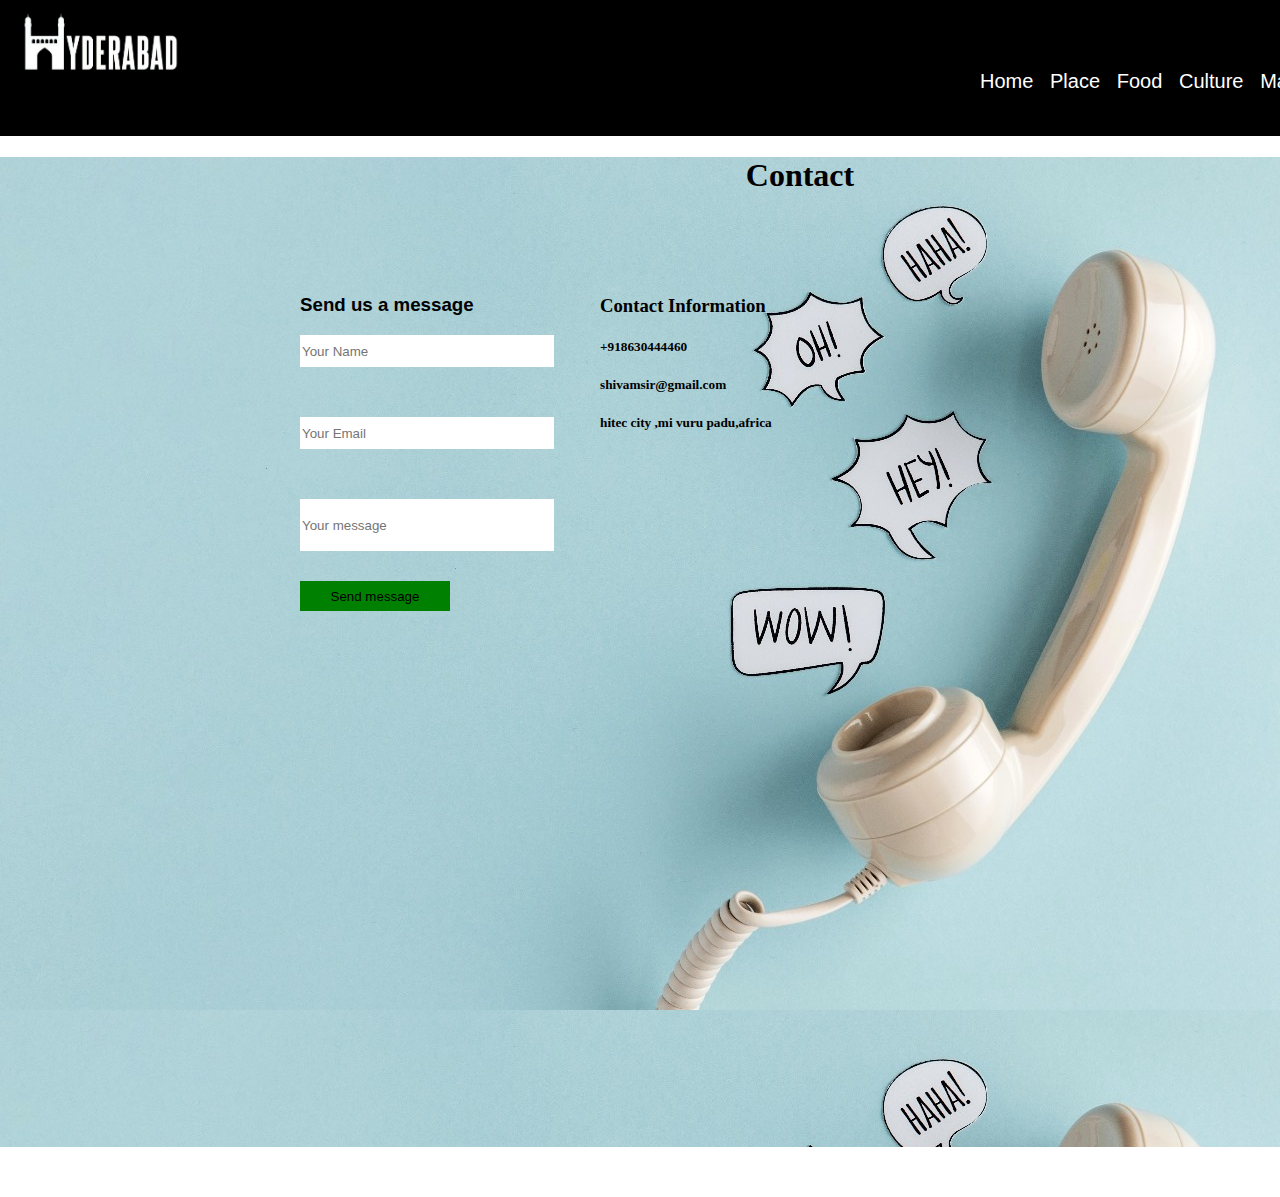
==== contact.html @ a1c548fa "first commit" ====
<!DOCTYPE html>
<html lang="en">
<head>
    <meta charset="UTF-8">
    <meta name="viewport" content="width=device-width, initial-scale=1.0">
    <title>Document</title>
    <link rel="stylesheet" href="styles.css" >
</head>
<body>
    <div id="header-contact">
        <div id="logo">
          <img src="./logo.jpg">
        </div>
                <div id="menu-div">
                    <span id="heading">
                        <span style="color: white;"><a href="./index.html" style="text-decoration: none;color: white;">Home</a></span>&nbsp&nbsp&nbsp
                        <span>Place</span>&nbsp&nbsp&nbsp
                        <span>Food</span>&nbsp&nbsp&nbsp
                        <span>Culture</span>&nbsp&nbsp&nbsp
                        <span><a href="./map.html" style="text-decoration: none;color: white;">Map</a></span>&nbsp&nbsp&nbsp
                        <span>About</span>&nbsp&nbsp&nbsp
                        <span><a href="./contact.html" style="text-decoration: none;color: white;">Contact us</a></span>&nbsp&nbsp&nbsp
                    </span>
                
                </div>
        
        </div>
    <div id="contact-div">
    
        <h1 id="head-cu">Contact</h1>
        <div id="contact-info">
         <div>
             <h3>Contact Information</h3>
         </div>
        <div>
          <h5>+918630444460</h5>
        </div>
        <div>
         <h5>shivamsir@gmail.com</h5>
       </div>
       <div>
         <h5>hitec city ,mi vuru padu,africa</h5>
       </div>
     </div>
        <h3 id="send-para">Send us a message  &nbsp  &nbsp  &nbsp </h3>
        <input type="name" placeholder="Your Name" id="name-input">
        <div>
            <input type="email" placeholder="Your Email" id="email-input">
        </div>
        <div>
         <input type="email" placeholder="Your message" id="message-input">
        </div>
        <div>
         <button id="send-btn">Send message</button>
        </div>
</body>
</html>
---- styles.css ----
body{
    margin:0;
    width: auto;
    height: auto;
    margin-top: 0%;
    padding: 0;
}
#parent{
    background-image: url("./background1.jpg");
    width: fit-content;
    background-size: cover;
    background-position: center;
    height: 105vh;
    margin-bottom: 0px;
}
#header-background{
    width: fit-content;
    display:flex;
    justify-content: space-between;
}
#logo{
    height: 10px;
    width: 60px;
}
img{
    width: 200px;
}
#menu-div{
  
    height: min-content;
   width: fit-content;
   display: flex;
   justify-content: space-between;
   align-items: center;
   padding: 10px;
   font-family: "Poppins", sans-serif;
   margin-left: 900px;
   font-size: 20px;
}
#heading{
    margin-top: 50px;
    color:white;
    padding: 10px;
    display: flex;
    justify-content: space-around;
}
#span{
    pointer-events: visibleStroke;
    text-decoration-style: solid;
    text-decoration-color:transparent;
    color:white;
}
#name{
    color: white;
   height: fit-content;
   display: flex;
   justify-content: center;
  font-size: 50px;
  margin-right: 800px;
}
#para{
    color: white;
    margin-left: 70px;
    width: fit-content;
    margin-top: 70px;
}
#contact-div{
    margin-top: 0;
    height: 110vh;
    margin-bottom: 50px;
    width: 1600px;
    margin-right: 600px;
    background-image: url("./contact.jpg");
}
#head-cu{
    text-align: center;
}
#send-para{
    margin-left: 300px;
    margin-top: 100px;
    font-family:  "Poppins", sans-serif;
}
#name-input{
    margin-left: 300px;
    width: 250px;
    height: 30px;
    border:none;
}
#email-input{
    margin-left: 300px;
    width: 250px;
    height: 30px;
    border:none;
    margin-top: 50px;
}
#message-input{
    margin-left: 300px;
    width: 250px;
    height: 50px;
    border:none;
    margin-top: 50px;
}
#send-btn{
    margin-left: 300px;
    width: 150px;
    height: 30px;
    border:none;
    margin-top: 30px;
    background-color: green;
}
#contact-info{
    width: fit-content;
    position: absolute;
    margin-left: 600px;
    margin-top: 60px;
    height: 300px;
}
#header-contact{
    width: fit-content;
    display:flex;
    justify-content: space-between;
    background-color: black;
}
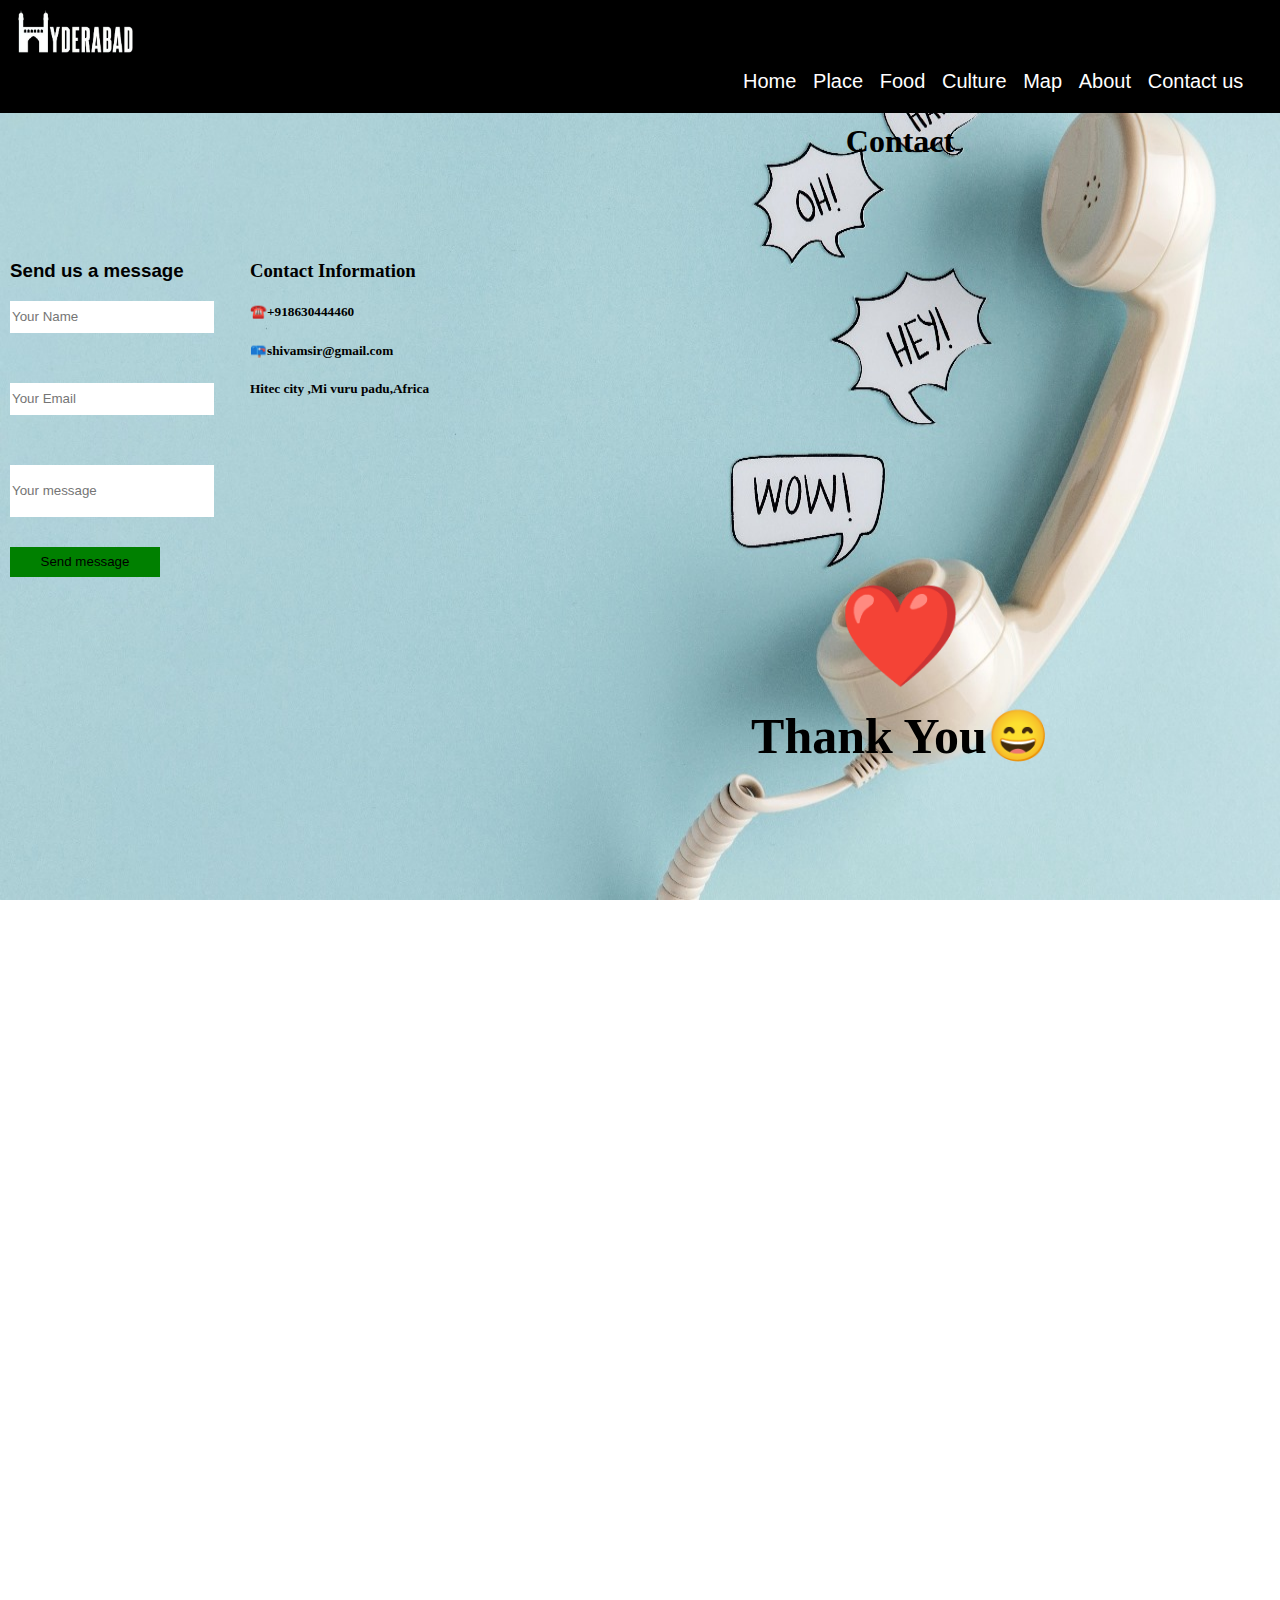
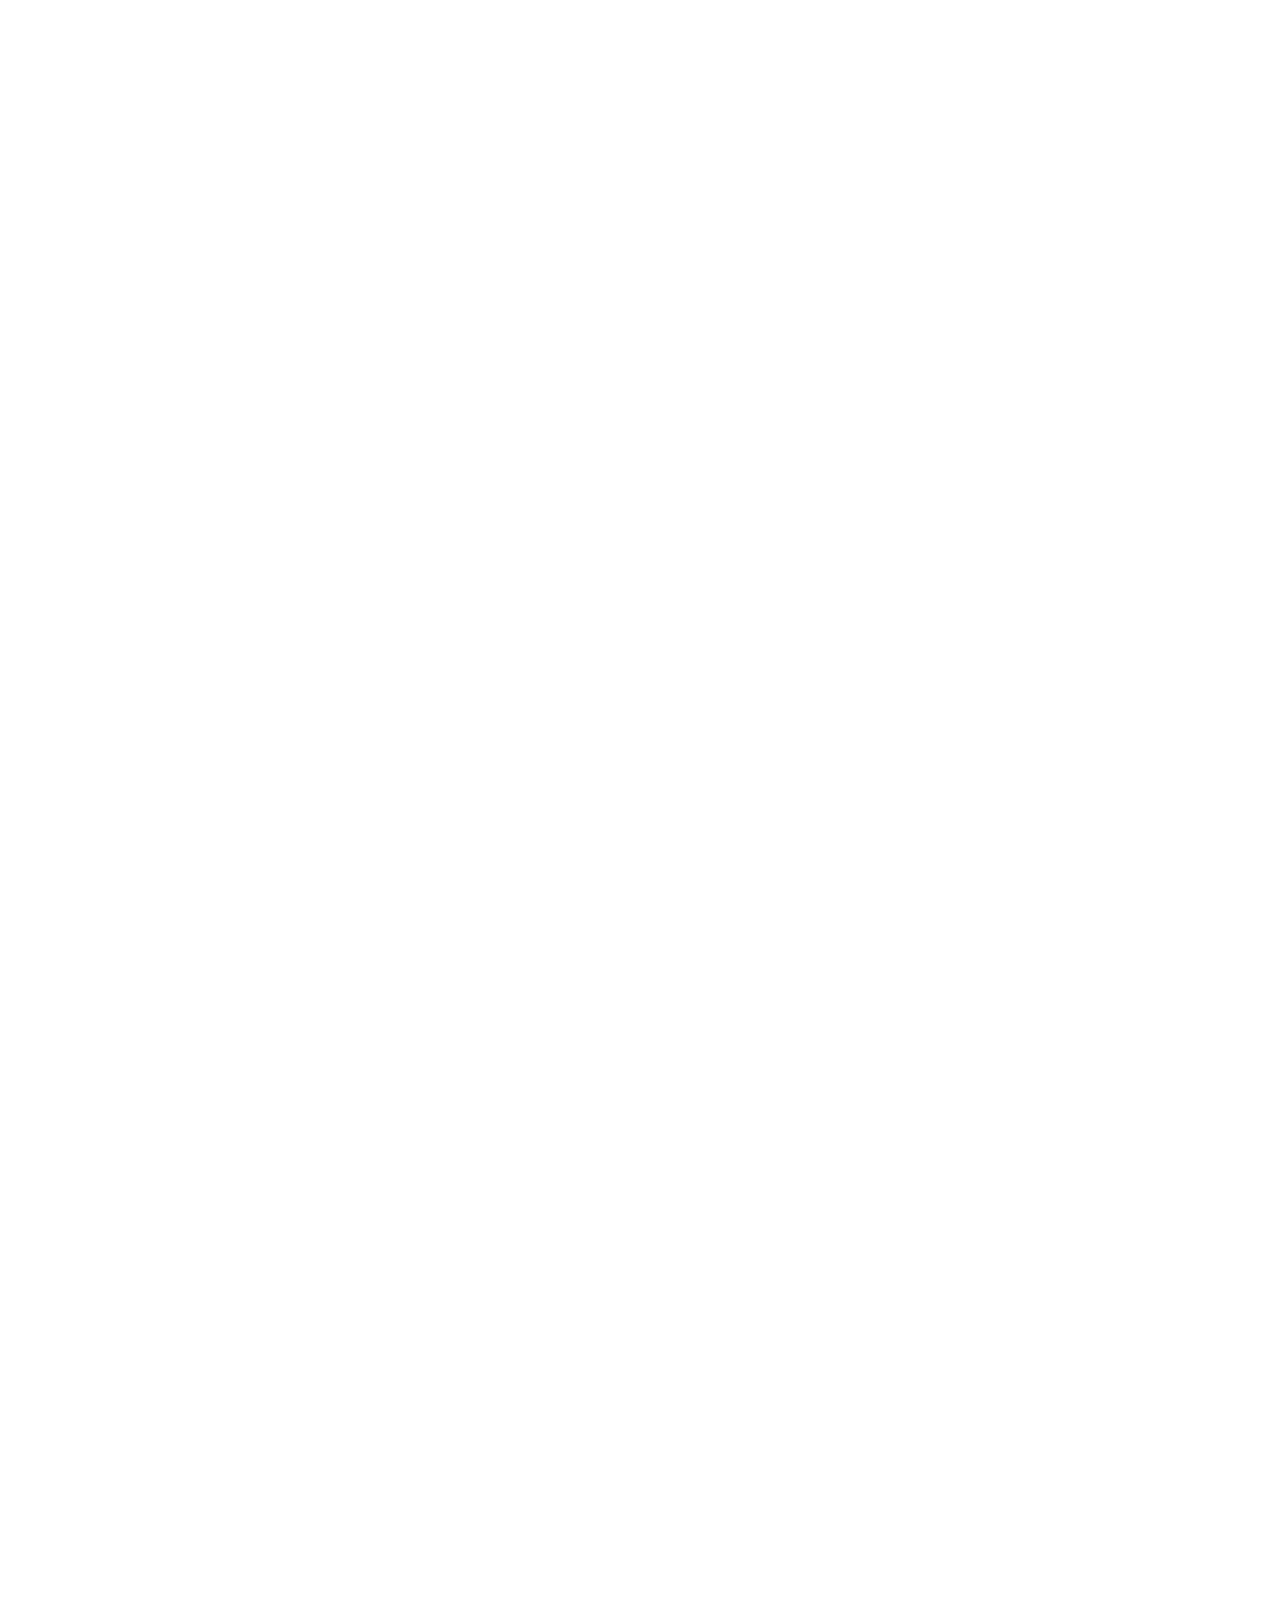
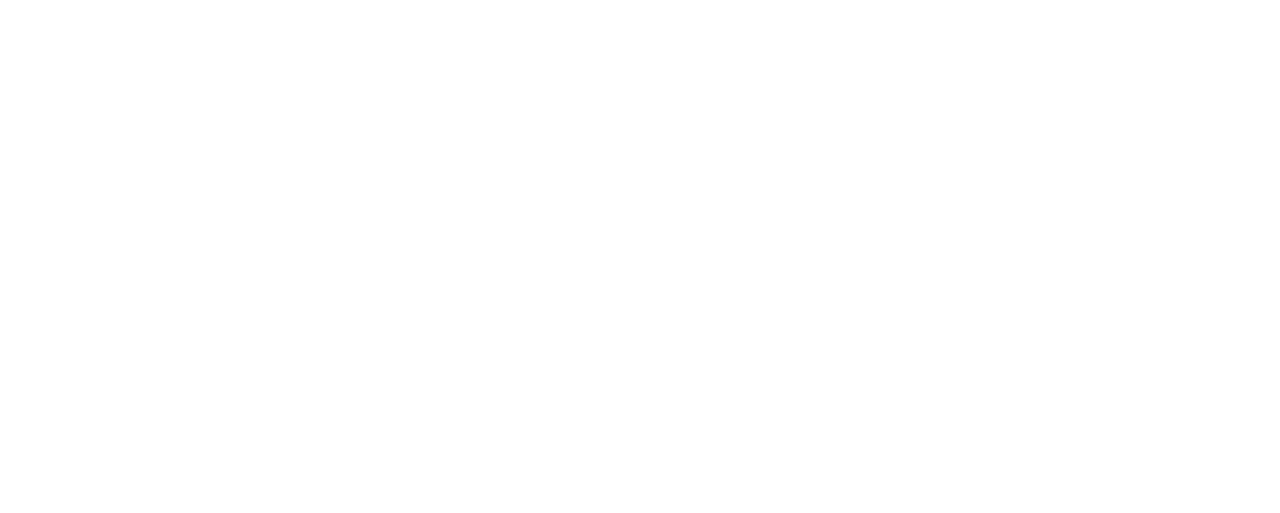
==== commit 0b372efe: "first commit" ====
--- a/contact.html
+++ b/contact.html
@@ -11,37 +11,39 @@
         <div id="logo">
           <img src="./logo.jpg">
         </div>
-                <div id="menu-div">
-                    <span id="heading">
-                        <span style="color: white;"><a href="./index.html" style="text-decoration: none;color: white;">Home</a></span>&nbsp&nbsp&nbsp
-                        <span>Place</span>&nbsp&nbsp&nbsp
-                        <span>Food</span>&nbsp&nbsp&nbsp
-                        <span>Culture</span>&nbsp&nbsp&nbsp
-                        <span><a href="./map.html" style="text-decoration: none;color: white;">Map</a></span>&nbsp&nbsp&nbsp
-                        <span>About</span>&nbsp&nbsp&nbsp
-                        <span><a href="./contact.html" style="text-decoration: none;color: white;">Contact us</a></span>&nbsp&nbsp&nbsp
-                    </span>
-                
-                </div>
+        <div id="menu-div">
+          <span id="heading">
+              <!--/*this is the anchor tag to add your link*/-->
+              <a href="./index.html" id="span-home">Home</a>&nbsp&nbsp&nbsp
+              <a id="span-place"> Place</a>&nbsp&nbsp&nbsp
+              <a id="span-food">Food</a>&nbsp&nbsp&nbsp
+              <a id="span-culture">Culture</a>&nbsp&nbsp&nbsp
+              <a id="span-culture"  href="./map.html" >Map</a>&nbsp&nbsp&nbsp
+              <a href="" >About</a>&nbsp&nbsp&nbsp
+              <a href="./contact.html" >Contact us</a>&nbsp&nbsp&nbsp
+               <!--/*the upper anchor tag to add your link*/-->
+          </span>
+
+      </div>
         
         </div>
     <div id="contact-div">
-    
         <h1 id="head-cu">Contact</h1>
         <div id="contact-info">
          <div>
              <h3>Contact Information</h3>
          </div>
         <div>
-          <h5>+918630444460</h5>
+          <h5>☎️+918630444460</h5>
         </div>
         <div>
-         <h5>shivamsir@gmail.com</h5>
+         <h5>📪shivamsir@gmail.com</h5>
        </div>
        <div>
-         <h5>hitec city ,mi vuru padu,africa</h5>
+         <h5>Hitec city ,Mi vuru padu,Africa</h5>
        </div>
      </div>
+     <div class="send-div">
         <h3 id="send-para">Send us a message  &nbsp  &nbsp  &nbsp </h3>
         <input type="name" placeholder="Your Name" id="name-input">
         <div>
@@ -53,5 +55,11 @@
         <div>
          <button id="send-btn">Send message</button>
         </div>
+      </div>
+        <div id="thanku"> <div id="heart">❤️<br></div> <h6 id="bye">Thank You😄</h6></div>
+       
+        </div>
+        
+        <script src="./script.js"></script>
 </body>
 </html>--- a/styles.css
+++ b/styles.css
@@ -7,23 +7,23 @@
 }
 #parent{
     background-image: url("./background1.jpg");
-    width: fit-content;
-    background-size: cover;
-    background-position: center;
+    /* width: fit-content; */
+    background-repeat: no-repeat;
+    background-attachment: fixed;
+    background-size: 100% 100%;
+    /* background-size: cover; */
+    /* background-position: center; */
     height: 105vh;
     margin-bottom: 0px;
 }
 #header-background{
-    width: fit-content;
+    /* width: fit-content; */
     display:flex;
     justify-content: space-between;
 }
-#logo{
-    height: 10px;
-    width: 60px;
-}
+
 img{
-    width: 200px;
+    width: 150px;
 }
 #menu-div{
   
@@ -34,8 +34,14 @@
    align-items: center;
    padding: 10px;
    font-family: "Poppins", sans-serif;
-   margin-left: 900px;
+   color:white;
+  
    font-size: 20px;
+}
+#menu-div a:hover{
+    color:aqua
+    
+
 }
 #heading{
     margin-top: 50px;
@@ -53,10 +59,9 @@
 #name{
     color: white;
    height: fit-content;
-   display: flex;
-   justify-content: center;
+   padding-left: 100px;
   font-size: 50px;
-  margin-right: 800px;
+  
 }
 #para{
     color: white;
@@ -66,14 +71,19 @@
 }
 #contact-div{
     margin-top: 0;
-    height: 110vh;
-    margin-bottom: 50px;
-    width: 1600px;
-    margin-right: 600px;
+    height: 140vh;    
     background-image: url("./contact.jpg");
+    background-repeat: no-repeat;
+    background-attachment: fixed;
+    background-size: 100% 100%;
 }
 #head-cu{
     text-align: center;
+    margin-top: 0;
+    padding-top: 10px;
+}
+#head-cu:hover{
+    color: blue;
 }
 #send-para{
     margin-left: 300px;
@@ -116,8 +126,122 @@
     height: 300px;
 }
 #header-contact{
-    width: fit-content;
+    width: 100%;
+    display:flex;
+    flex-wrap: wrap;
+    justify-content: space-between;
+    background-color: black;
+    
+}
+
+#header-contact-2{
+    width: 100%;
     display:flex;
     justify-content: space-between;
     background-color: black;
-}+
+}
+#span-place:hover{
+    background-color: black;
+    color: aqua;
+}
+#span-food:hover{
+    
+    color: aqua;
+}
+
+
+#heading a{
+    text-decoration: none;
+    color: white;
+    
+}
+
+#heading a:hover{
+    background-color: black;
+    color: aqua;
+    cursor: pointer;
+}
+
+#span-home{
+    text-decoration: none;
+    color: white;
+}
+#span-home:hover{
+    background-color: black;
+    color: aqua;
+    cursor: pointer;
+}
+
+#span-about:hover{
+    background-color: black;
+    color: aqua;
+}
+#span-contact:hover{
+    background-color: black;
+    color: aqua;
+
+}
+#span-home:hover{
+    background-color: black;
+    color: aqua;
+}
+#span-culture:hover{
+    background-color: black;
+    color: aqua;
+}
+#thanku{
+    display: flex;
+    justify-content: center;
+}
+#heart{
+    font-size: 100px;
+     text-align: center;
+   
+    
+     
+}
+#bye{
+   text-align: center;
+  
+    font-size: 50px;
+   position: absolute;
+   margin-top: 130px;
+}
+@media (max-width: 1423px){
+   #name-input{
+    margin-left: 10px;
+    width: 200px;
+   }
+   #email-input{
+    margin-left: 10px;
+    width: 200px;
+   }
+   #message-input{
+    margin-left: 10px;
+    width: 200px;
+   }
+   #send-btn{
+    margin-left: 10px;
+   }
+   #send-para{
+    margin-left: 10px;
+   }
+   #contact-info{
+    margin-left: 250px;
+    width: 200px;
+   }
+   a{
+    font-size: 20px;
+   }
+   #parent{
+    height: 400vh;
+    width: 200vh;
+   }
+   #contact-div{
+    height: 400vh;
+    width: 200vh;
+   }
+    }
+
+
